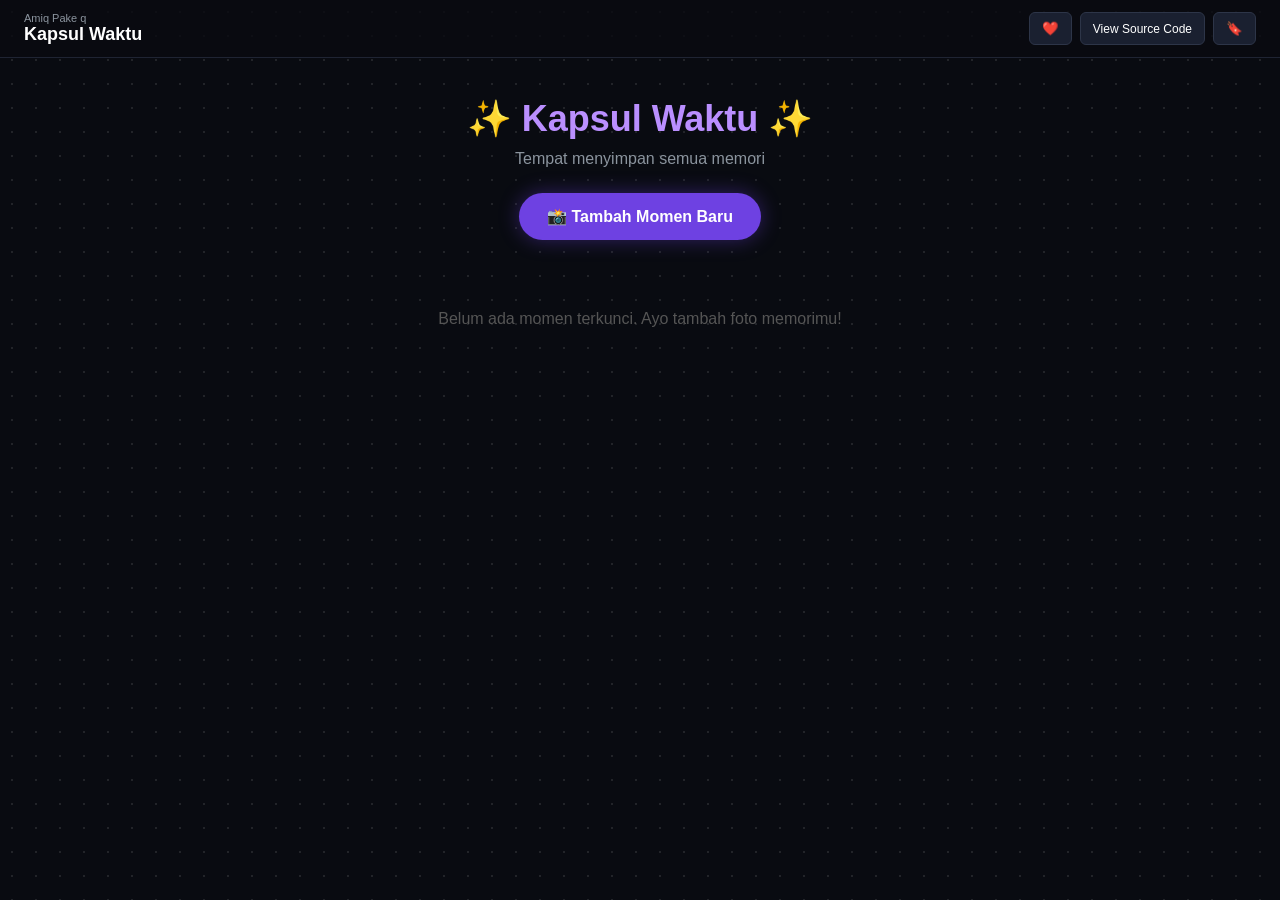
==== index.html @ 26b3db7e "Add files via upload" ====
<!DOCTYPE html>
<html lang="id">
<head>
    <meta charset="UTF-8">
    <meta name="viewport" content="width=device-width, initial-scale=1.0">
    <title>Kapsul Waktu Amiq</title>
    <style>
        :root {
            --bg-dark: #090b11;
            --card-dark: #121622;
            --purple-light: #ba8fff;
            --purple-btn: #6e41e2;
            --text-white: #ffffff;
            --text-gray: #8b949e;
        }

        body {
            font-family: -apple-system, BlinkMacSystemFont, "Segoe UI", Roboto, Helvetica, Arial, sans-serif;
            background-color: var(--bg-dark);
            background-image: radial-gradient(rgba(255, 255, 255, 0.1) 1px, transparent 0);
            background-size: 24px 24px;
            color: var(--text-white);
            margin: 0;
            padding: 0;
            padding-bottom: 50px;
        }

        .navbar {
            display: flex;
            justify-content: space-between;
            align-items: center;
            padding: 12px 24px;
            background-color: rgba(9, 11, 17, 0.8);
            border-bottom: 1px solid #1f2433;
            position: sticky;
            top: 0;
            z-index: 10;
        }

        .nav-left { display: flex; flex-direction: column; }
        .user-tag { font-size: 11px; color: var(--text-gray); }
        .brand-title { font-weight: bold; font-size: 18px; }
        .nav-right { display: flex; gap: 8px; }
        .btn-nav { background-color: #1a2030; border: 1px solid #2d3548; color: white; padding: 8px 12px; border-radius: 6px; cursor: pointer; }
        .btn-nav.docs { font-size: 12px; }

        .container { max-width: 1100px; margin: 0 auto; padding: 0 20px; }
        .hero-section { text-align: center; margin: 40px 0; }
        .main-title { font-size: 36px; font-weight: 800; color: var(--purple-light); margin: 0 0 10px 0; }
        .subtitle { font-size: 16px; color: var(--text-gray); margin: 0 0 25px 0; }

        .btn-tambah-momen {
            background-color: var(--purple-btn);
            color: white;
            border: none;
            padding: 14px 28px;
            font-size: 16px;
            font-weight: 600;
            border-radius: 50px;
            cursor: pointer;
            box-shadow: 0 0 20px rgba(110, 65, 226, 0.4);
        }

        .grid-memori { display: grid; grid-template-columns: repeat(auto-fill, minmax(280px, 1fr)); gap: 20px; }
        .card-memori { background-color: var(--card-dark); border-radius: 20px; overflow: hidden; border: 1px solid #1f2538; display: flex; flex-direction: column; }
        .card-memori img { width: 100%; height: 220px; object-fit: cover; }
        .card-content { padding: 20px; display: flex; flex-direction: column; flex-grow: 1; }
        .card-date { font-size: 13px; color: var(--purple-light); margin-bottom: 8px; }
        .card-content h3 { margin: 0 0 8px 0; font-size: 20px; }
        .card-content p { margin: 0 0 20px 0; color: var(--text-gray); font-size: 14px; line-height: 1.6; flex-grow: 1; }
        
        .btn-hapus { background-color: #e03e3e; color: white; border: none; padding: 10px; border-radius: 10px; cursor: pointer; font-weight: 600; width: 100%; }

        .modal { position: fixed; top: 0; left: 0; width: 100%; height: 100%; background-color: rgba(0, 0, 0, 0.8); display: flex; justify-content: center; align-items: center; z-index: 100; }
        .modal-content { background-color: var(--card-dark); padding: 25px; border-radius: 20px; width: 85%; max-width: 400px; border: 1px solid #2d3548; }
        .modal-content input, .modal-content textarea { width: 100%; background-color: #181d2c; border: 1px solid #2d3548; color: white; padding: 12px; border-radius: 10px; margin-bottom: 15px; box-sizing: border-box; }
        .file-label { display: block; background-color: #1d2436; border: 1px dashed var(--purple-light); padding: 12px; text-align: center; border-radius: 10px; cursor: pointer; margin-bottom: 15px; }
        input[type="file"] { display: none; }
        #preview-container img { width: 100%; max-height: 150px; object-fit: cover; border-radius: 10px; margin-bottom: 15px; }
        .modal-buttons { display: flex; gap: 10px; }
        .btn-save { background-color: var(--purple-btn); color: white; border: none; padding: 12px; border-radius: 10px; flex: 2; font-weight: bold; cursor: pointer; }
        .btn-cancel { background-color: #2a3142; color: white; border: none; padding: 12px; border-radius: 10px; flex: 1; cursor: pointer; }
        .hidden { display: none !important; }
    </style>
</head>
<body>

    <header class="navbar">
        <div class="nav-left">
            <span class="user-tag">Amiq Pake q</span>
            <span class="brand-title">Kapsul Waktu</span>
        </div>
        <div class="nav-right">
            <button class="btn-nav">❤️</button>
            <button class="btn-nav docs">View Source Code</button>
            <button class="btn-nav">🔖</button>
        </div>
    </header>

    <div class="container">
        <div class="hero-section">
            <h1 class="main-title">✨ Kapsul Waktu ✨</h1>
            <p class="subtitle">Tempat menyimpan semua memori</p>
            <button id="btn-buka-modal" class="btn-tambah-momen">📸 Tambah Momen Baru</button>
        </div>
        <div id="daftar-memori" class="grid-memori"></div>
    </div>

    <div id="modal-input" class="modal hidden">
        <div class="modal-content">
            <h3>🔒 Kunci Momen Baru</h3>
            <input type="text" id="judul" placeholder="Momen Spesial...">
            <textarea id="cerita" rows="3" placeholder="Tidak ada catatan."></textarea>
            
            <label class="file-label">
                📂 Pilih File Foto
                <input type="file" id="foto" accept="image/*">
            </label>
            
            <div id="preview-container" class="hidden">
                <img id="preview-foto" src="" alt="Pratinjau">
            </div>

            <div class="modal-buttons">
                <button id="btn-simpan" class="btn-save">Simpan Kenangan</button>
                <button id="btn-batal" class="btn-cancel">Batal</button>
            </div>
        </div>
    </div>

    <script>
        const modalInput = document.getElementById('modal-input');
        const btnBukaModal = document.getElementById('btn-buka-modal');
        const btnBatal = document.getElementById('btn-batal');
        const btnSimpan = document.getElementById('btn-simpan');

        const inputJudul = document.getElementById('judul');
        const inputCerita = document.getElementById('cerita');
        const inputFoto = document.getElementById('foto');
        const previewContainer = document.getElementById('preview-container');
        const previewFoto = document.getElementById('preview-foto');
        const daftarMemoriDiv = document.getElementById('daftar-memori');

        let fotoBase64 = "";

        btnBukaModal.addEventListener('click', () => modalInput.classList.remove('hidden'));
        btnBatal.addEventListener('click', tutupModal);

        function tutupModal() {
            modalInput.classList.add('hidden');
            inputJudul.value = "";
            inputCerita.value = "";
            inputFoto.value = "";
            fotoBase64 = "";
            previewContainer.classList.add('hidden');
        }

        inputFoto.addEventListener('change', function() {
            const file = this.files[0];
            if (file) {
                const reader = new FileReader();
                reader.onload = function(e) {
                    previewFoto.src = e.target.result;
                    fotoBase64 = e.target.result;
                    previewContainer.classList.remove('hidden');
                }
                reader.readAsDataURL(file);
            }
        });

        btnSimpan.addEventListener('click', function() {
            const judul = inputJudul.value.trim() || "Momen Spesial";
            const cerita = inputCerita.value.trim() || "Tidak ada catatan.";

            if (!fotoBase64) {
                alert("Silakan pilih foto terlebih dahulu!");
                return;
            }

            const opsiTanggal = { day: 'numeric', month: 'long', year: 'numeric' };
            const tanggalHariIni = new Date().toLocaleDateString('id-ID', opsiTanggal);

            let kumpulanMemori = JSON.parse(localStorage.getItem('kapsulWaktuGitHub')) || [];

            const memoriBaru = {
                id: +new Date(),
                judul: judul,
                cerita: cerita,
                tanggal: tanggalHariIni,
                foto: fotoBase64
            };

            kumpulanMemori.push(memoriBaru);
            localStorage.setItem('kapsulWaktuGitHub', JSON.stringify(kumpulanMemori));

            tutupModal();
            tampilkanMemori();
        });

        function tampilkanMemori() {
            daftarMemoriDiv.innerHTML = "";
            const kumpulanMemori = JSON.parse(localStorage.getItem('kapsulWaktuGitHub')) || [];

            if (kumpulanMemori.length === 0) {
                daftarMemoriDiv.innerHTML = `<p style="color:#555; grid-column: 1/-1; text-align:center; margin-top:30px;">Belum ada momen terkunci. Ayo tambah foto memorimu!</p>`;
                return;
            }

            kumpulanMemori.reverse().forEach(memori => {
                const card = document.createElement('div');
                card.classList.add('card-memori');
                card.innerHTML = `
                    <img src="${memori.foto}">
                    <div class="card-content">
                        <div class="card-date">📅 ${memori.tanggal}</div>
                        <h3>${memori.judul}</h3>
                        <p>${memori.cerita}</p>
                        <button class="btn-hapus" onclick="hapusMemori(${memori.id})">🗑️ Hapus Momen</button>
                    </div>
                `;
                daftarMemoriDiv.appendChild(card);
            });
        }

        window.hapusMemori = function(id) {
            if(confirm("Hapus kenangan ini?")) {
                let kumpulanMemori = JSON.parse(localStorage.getItem('kapsulWaktuGitHub')) || [];
                kumpulanMemori = kumpulanMemori.filter(m => m.id !== id);
                localStorage.setItem('kapsulWaktuGitHub', JSON.stringify(kumpulanMemori));
                tampilkanMemori();
            }
        }

        tampilkanMemori();
    </script>
</body>
</html>
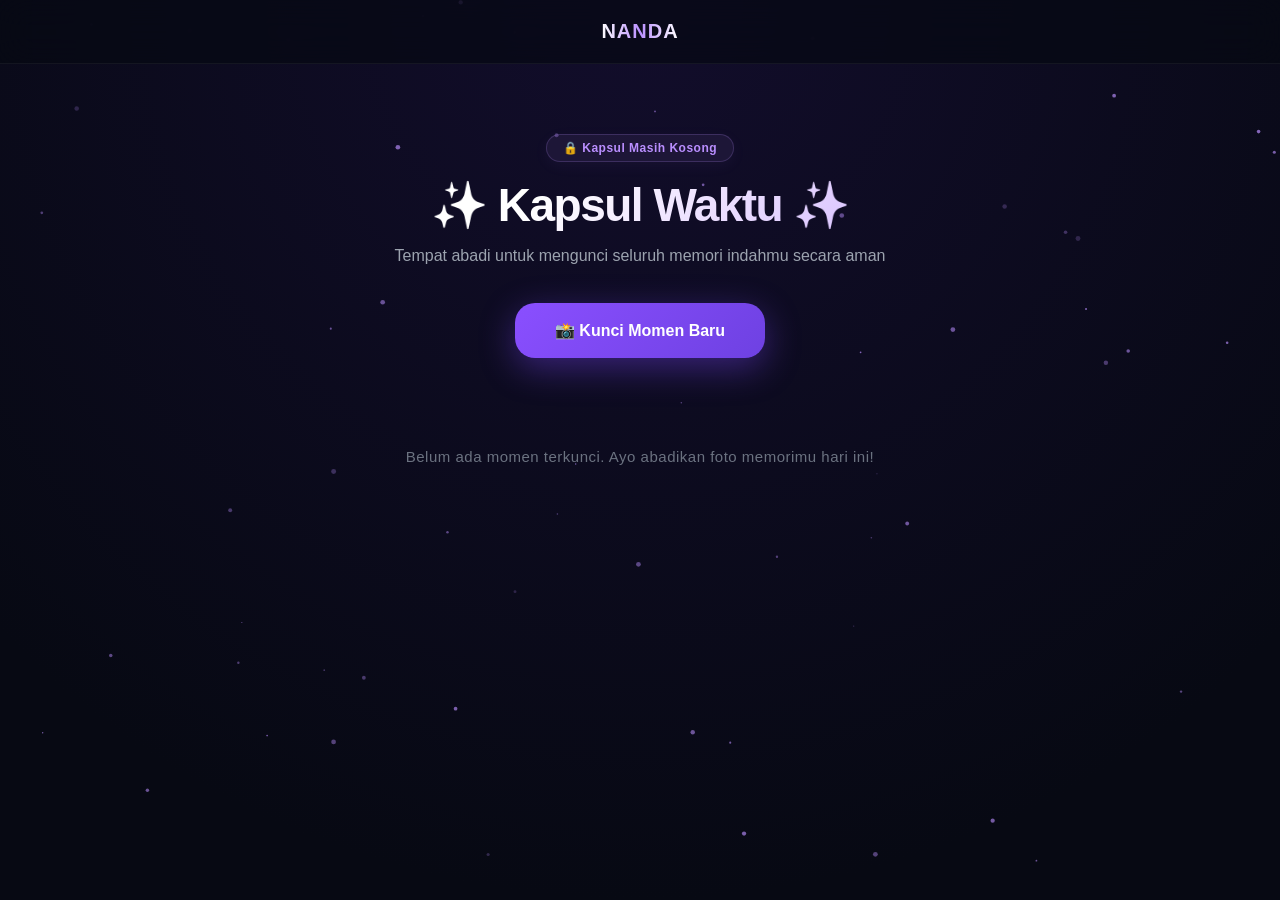
==== commit ada0c5bd: "Add files via upload" ====
--- a/index.html
+++ b/index.html
@@ -3,105 +3,170 @@
 <head>
     <meta charset="UTF-8">
     <meta name="viewport" content="width=device-width, initial-scale=1.0">
-    <title>Kapsul Waktu Amiq</title>
+    <title>✨ Kapsul Waktu ✨</title>
     <style>
         :root {
-            --bg-dark: #090b11;
-            --card-dark: #121622;
-            --purple-light: #ba8fff;
-            --purple-btn: #6e41e2;
-            --text-white: #ffffff;
-            --text-gray: #8b949e;
+            --bg-dark: #070913;
+            --card-glass: rgba(20, 26, 44, 0.65);
+            --border-neon: rgba(186, 143, 255, 0.12);
+            --purple-glow: #ba8fff;
+            --purple-gradient: linear-gradient(135deg, #8a4fff 0%, #6e41e2 100%);
+            --text-main: #f3f4f6;
+            --text-muted: #9ca3af;
         }
 
         body {
-            font-family: -apple-system, BlinkMacSystemFont, "Segoe UI", Roboto, Helvetica, Arial, sans-serif;
+            font-family: 'Plus Jakarta Sans', -apple-system, BlinkMacSystemFont, "Segoe UI", Roboto, sans-serif;
             background-color: var(--bg-dark);
-            background-image: radial-gradient(rgba(255, 255, 255, 0.1) 1px, transparent 0);
-            background-size: 24px 24px;
-            color: var(--text-white);
+            color: var(--text-main);
             margin: 0;
-            padding: 0;
-            padding-bottom: 50px;
-        }
-
+            padding-bottom: 80px;
+            -webkit-tap-highlight-color: transparent;
+            overflow-x: hidden;
+        }
+
+        /* EFEK BACKGROUND ANIMASI */
+        #bg-canvas {
+            position: fixed;
+            top: 0;
+            left: 0;
+            width: 100%;
+            height: 100%;
+            z-index: -1;
+            pointer-events: none;
+        }
+
+        /* NAVBAR SAKRAL */
         .navbar {
             display: flex;
-            justify-content: space-between;
+            justify-content: center;
             align-items: center;
-            padding: 12px 24px;
-            background-color: rgba(9, 11, 17, 0.8);
-            border-bottom: 1px solid #1f2433;
+            padding: 20px 24px;
+            background-color: rgba(7, 9, 19, 0.7);
+            backdrop-filter: blur(16px);
+            -webkit-backdrop-filter: blur(16px);
+            border-bottom: 1px solid rgba(255, 255, 255, 0.05);
             position: sticky;
             top: 0;
             z-index: 10;
         }
 
-        .nav-left { display: flex; flex-direction: column; }
-        .user-tag { font-size: 11px; color: var(--text-gray); }
-        .brand-title { font-weight: bold; font-size: 18px; }
-        .nav-right { display: flex; gap: 8px; }
-        .btn-nav { background-color: #1a2030; border: 1px solid #2d3548; color: white; padding: 8px 12px; border-radius: 6px; cursor: pointer; }
-        .btn-nav.docs { font-size: 12px; }
-
-        .container { max-width: 1100px; margin: 0 auto; padding: 0 20px; }
-        .hero-section { text-align: center; margin: 40px 0; }
-        .main-title { font-size: 36px; font-weight: 800; color: var(--purple-light); margin: 0 0 10px 0; }
-        .subtitle { font-size: 16px; color: var(--text-gray); margin: 0 0 25px 0; }
+        .brand-title { 
+            font-weight: 800; 
+            font-size: 20px; 
+            letter-spacing: 1px;
+            text-transform: uppercase;
+            background: linear-gradient(to right, #fff, #ba8fff, #fff); 
+            -webkit-background-clip: text; 
+            -webkit-text-fill-color: transparent; 
+        }
+
+        /* HERO UTAMA DENGAN ORNAMEN */
+        .container { max-width: 1050px; margin: 0 auto; padding: 0 24px; position: relative; z-index: 2; }
+        .hero-section { text-align: center; margin: 70px 0 50px 0; }
+        
+        .badge-info {
+            display: inline-block;
+            background: rgba(186, 143, 255, 0.08);
+            border: 1px solid rgba(186, 143, 255, 0.2);
+            color: var(--purple-glow);
+            padding: 6px 16px;
+            font-size: 12px;
+            font-weight: 700;
+            border-radius: 50px;
+            margin-bottom: 16px;
+            letter-spacing: 0.5px;
+            box-shadow: 0 4px 15px rgba(186, 143, 255, 0.05);
+        }
+
+        .main-title { font-size: 46px; font-weight: 900; letter-spacing: -1.5px; margin: 0 0 12px 0; background: linear-gradient(135deg, #ffffff 40%, #ba8fff 100%); -webkit-background-clip: text; -webkit-text-fill-color: transparent; }
+        .subtitle { font-size: 16px; color: var(--text-muted); margin: 0 0 35px 0; font-weight: 400; line-height: 1.5; }
 
         .btn-tambah-momen {
-            background-color: var(--purple-btn);
+            background: var(--purple-gradient);
             color: white;
             border: none;
-            padding: 14px 28px;
+            padding: 18px 40px;
             font-size: 16px;
-            font-weight: 600;
-            border-radius: 50px;
+            font-weight: 700;
+            border-radius: 20px;
             cursor: pointer;
-            box-shadow: 0 0 20px rgba(110, 65, 226, 0.4);
-        }
-
-        .grid-memori { display: grid; grid-template-columns: repeat(auto-fill, minmax(280px, 1fr)); gap: 20px; }
-        .card-memori { background-color: var(--card-dark); border-radius: 20px; overflow: hidden; border: 1px solid #1f2538; display: flex; flex-direction: column; }
-        .card-memori img { width: 100%; height: 220px; object-fit: cover; }
-        .card-content { padding: 20px; display: flex; flex-direction: column; flex-grow: 1; }
-        .card-date { font-size: 13px; color: var(--purple-light); margin-bottom: 8px; }
-        .card-content h3 { margin: 0 0 8px 0; font-size: 20px; }
-        .card-content p { margin: 0 0 20px 0; color: var(--text-gray); font-size: 14px; line-height: 1.6; flex-grow: 1; }
-        
-        .btn-hapus { background-color: #e03e3e; color: white; border: none; padding: 10px; border-radius: 10px; cursor: pointer; font-weight: 600; width: 100%; }
-
-        .modal { position: fixed; top: 0; left: 0; width: 100%; height: 100%; background-color: rgba(0, 0, 0, 0.8); display: flex; justify-content: center; align-items: center; z-index: 100; }
-        .modal-content { background-color: var(--card-dark); padding: 25px; border-radius: 20px; width: 85%; max-width: 400px; border: 1px solid #2d3548; }
-        .modal-content input, .modal-content textarea { width: 100%; background-color: #181d2c; border: 1px solid #2d3548; color: white; padding: 12px; border-radius: 10px; margin-bottom: 15px; box-sizing: border-box; }
-        .file-label { display: block; background-color: #1d2436; border: 1px dashed var(--purple-light); padding: 12px; text-align: center; border-radius: 10px; cursor: pointer; margin-bottom: 15px; }
+            box-shadow: 0 10px 35px rgba(110, 65, 226, 0.45);
+            transition: all 0.3s cubic-bezier(0.175, 0.885, 0.32, 1.1);
+        }
+        .btn-tambah-momen:hover {
+            transform: translateY(-4px);
+            box-shadow: 0 15px 45px rgba(110, 65, 226, 0.6);
+        }
+
+        /* GRID DENGAN EFEK ELEGAN */
+        .grid-memori { display: grid; grid-template-columns: repeat(auto-fill, minmax(310px, 1fr)); gap: 32px; }
+        
+        .card-memori { 
+            background: var(--card-glass); 
+            backdrop-filter: blur(12px);
+            -webkit-backdrop-filter: blur(12px);
+            border-radius: 28px; 
+            overflow: hidden; 
+            border: 1px solid var(--border-neon); 
+            display: flex; 
+            flex-direction: column; 
+            box-shadow: 0 10px 30px rgba(0, 0, 0, 0.2);
+            transition: all 0.4s cubic-bezier(0.165, 0.84, 0.44, 1);
+        }
+        .card-memori:hover {
+            transform: translateY(-8px);
+            border-color: rgba(186, 143, 255, 0.4);
+            box-shadow: 0 20px 40px rgba(110, 65, 226, 0.15), 0 15px 30px rgba(0, 0, 0, 0.4);
+        }
+        
+        .image-wrapper { width: 100%; height: 250px; overflow: hidden; position: relative; }
+        .card-memori img { width: 100%; height: 100%; object-fit: cover; transition: transform 0.5s ease; }
+        .card-memori:hover img { transform: scale(1.05); }
+
+        .card-content { padding: 26px; display: flex; flex-direction: column; flex-grow: 1; }
+        .card-date { font-size: 12px; font-weight: 700; color: var(--purple-glow); letter-spacing: 0.8px; margin-bottom: 12px; text-transform: uppercase; display: flex; align-items: center; gap: 6px; }
+        .card-content h3 { margin: 0 0 10px 0; font-size: 22px; font-weight: 800; line-height: 1.3; color: #ffffff; }
+        .card-content p { margin: 0 0 26px 0; color: var(--text-muted); font-size: 14px; line-height: 1.6; flex-grow: 1; }
+        
+        .btn-hapus { background: rgba(224, 62, 62, 0.08); color: #ff6b6b; border: 1px solid rgba(224, 62, 62, 0.15); padding: 13px; border-radius: 16px; cursor: pointer; font-weight: 700; font-size: 14px; width: 100%; transition: 0.2s; }
+        .btn-hapus:hover { background: #e03e3e; color: white; border-color: #e03e3e; box-shadow: 0 6px 20px rgba(224, 62, 62, 0.25); }
+
+        /* FORM POPUP MODAL */
+        .modal { position: fixed; top: 0; left: 0; width: 100%; height: 100%; background-color: rgba(5, 7, 13, 0.88); backdrop-filter: blur(12px); -webkit-backdrop-filter: blur(12px); display: flex; justify-content: center; align-items: center; z-index: 100; }
+        .modal-content { background: rgba(16, 21, 37, 0.98); border: 1px solid rgba(186, 143, 255, 0.25); padding: 36px; border-radius: 32px; width: 88%; max-width: 420px; box-shadow: 0 30px 60px rgba(0,0,0,0.6); }
+        .modal-content h3 { margin-top: 0; margin-bottom: 26px; font-size: 24px; font-weight: 800; text-align: center; background: linear-gradient(to right, #fff, #ba8fff); -webkit-background-clip: text; -webkit-text-fill-color: transparent; }
+        
+        .modal-content input, .modal-content textarea { width: 100%; background: rgba(255, 255, 255, 0.04); border: 1px solid rgba(255, 255, 255, 0.08); color: white; padding: 16px; border-radius: 16px; margin-bottom: 20px; font-size: 15px; box-sizing: border-box; transition: 0.2s; }
+        .modal-content input:focus, .modal-content textarea:focus { outline: none; border-color: var(--purple-glow); background: rgba(255, 255, 255, 0.06); box-shadow: 0 0 15px rgba(186, 143, 255, 0.1); }
+        
+        .file-label { display: block; background: rgba(186, 143, 255, 0.04); border: 2px dashed rgba(186, 143, 255, 0.25); padding: 18px; text-align: center; border-radius: 16px; cursor: pointer; font-weight: 700; color: var(--purple-glow); margin-bottom: 20px; transition: 0.2s; }
+        .file-label:hover { background: rgba(186, 143, 255, 0.08); border-color: var(--purple-glow); }
         input[type="file"] { display: none; }
-        #preview-container img { width: 100%; max-height: 150px; object-fit: cover; border-radius: 10px; margin-bottom: 15px; }
-        .modal-buttons { display: flex; gap: 10px; }
-        .btn-save { background-color: var(--purple-btn); color: white; border: none; padding: 12px; border-radius: 10px; flex: 2; font-weight: bold; cursor: pointer; }
-        .btn-cancel { background-color: #2a3142; color: white; border: none; padding: 12px; border-radius: 10px; flex: 1; cursor: pointer; }
+        
+        #preview-container img { width: 100%; max-height: 190px; object-fit: cover; border-radius: 16px; margin-bottom: 20px; border: 1px solid rgba(255, 255, 255, 0.08); }
+        .modal-buttons { display: flex; gap: 14px; }
+        .btn-save { background: var(--purple-gradient); color: white; border: none; padding: 15px; border-radius: 16px; flex: 2; font-weight: 700; font-size: 15px; cursor: pointer; box-shadow: 0 5px 20px rgba(110, 65, 226, 0.3); }
+        .btn-cancel { background: rgba(255, 255, 255, 0.05); color: #fff; border: 1px solid rgba(255, 255, 255, 0.08); padding: 15px; border-radius: 16px; flex: 1; font-weight: 600; font-size: 15px; cursor: pointer; transition: 0.2s; }
+        .btn-cancel:hover { background: rgba(255, 255, 255, 0.1); }
+        
         .hidden { display: none !important; }
     </style>
 </head>
 <body>
 
+    <canvas id="bg-canvas"></canvas>
+
     <header class="navbar">
-        <div class="nav-left">
-            <span class="user-tag">Amiq Pake q</span>
-            <span class="brand-title">Kapsul Waktu</span>
-        </div>
-        <div class="nav-right">
-            <button class="btn-nav">❤️</button>
-            <button class="btn-nav docs">View Source Code</button>
-            <button class="btn-nav">🔖</button>
-        </div>
+        <div class="brand-title"> Nanda</div>
     </header>
 
     <div class="container">
         <div class="hero-section">
+            <div id="counter-momen" class="badge-info">✨ Memuat Kapsul...</div>
             <h1 class="main-title">✨ Kapsul Waktu ✨</h1>
-            <p class="subtitle">Tempat menyimpan semua memori</p>
-            <button id="btn-buka-modal" class="btn-tambah-momen">📸 Tambah Momen Baru</button>
+            <p class="subtitle">Tempat abadi untuk mengunci seluruh memori indahmu secara aman</p>
+            <button id="btn-buka-modal" class="btn-tambah-momen">📸 Kunci Momen Baru</button>
         </div>
         <div id="daftar-memori" class="grid-memori"></div>
     </div>
@@ -109,11 +174,11 @@
     <div id="modal-input" class="modal hidden">
         <div class="modal-content">
             <h3>🔒 Kunci Momen Baru</h3>
-            <input type="text" id="judul" placeholder="Momen Spesial...">
-            <textarea id="cerita" rows="3" placeholder="Tidak ada catatan."></textarea>
+            <input type="text" id="judul" placeholder="Judul Momen Spesial...">
+            <textarea id="cerita" rows="3" placeholder="Tulis cerita atau deskripsi kenangan ini..."></textarea>
             
             <label class="file-label">
-                📂 Pilih File Foto
+                📂 Ambil Gambar / Foto
                 <input type="file" id="foto" accept="image/*">
             </label>
             
@@ -129,6 +194,72 @@
     </div>
 
     <script>
+        // KODE LOGIKA ANIMASI BACKGROUND PARTIKEL
+        const canvas = document.getElementById('bg-canvas');
+        const ctx = canvas.getContext('2d');
+        let partikelArray = [];
+
+        function aturUkuranCanvas() {
+            canvas.width = window.innerWidth;
+            canvas.height = window.innerHeight;
+        }
+        aturUkuranCanvas();
+        window.addEventListener('resize', aturUkuranCanvas);
+
+        class Partikel {
+            constructor() {
+                this.x = Math.random() * canvas.width;
+                this.y = Math.random() * canvas.height;
+                this.ukuran = Math.random() * 2 + 0.5;
+                this.kecepatanY = Math.random() * 0.4 + 0.1; // Bergerak pelan ke bawah
+                this.kecepatanX = Math.random() * 0.1 - 0.05;
+                this.alpha = Math.random() * 0.5 + 0.2;
+            }
+            update() {
+                this.y += this.kecepatanY;
+                this.x += this.kecepatanX;
+                if (this.y > canvas.height) {
+                    this.y = 0;
+                    this.x = Math.random() * canvas.width;
+                }
+            }
+            draw() {
+                ctx.fillStyle = `rgba(186, 143, 255, ${this.alpha})`;
+                ctx.beginPath();
+                ctx.arc(this.x, this.y, this.ukuran, 0, Math.PI * 2);
+                ctx.fill();
+            }
+        }
+
+        function inisialisasiPartikel() {
+            partikelArray = [];
+            const jumlahPartikel = Math.min(60, window.innerWidth / 10); // Menyesuaikan layar HP/Laptop
+            for (let i = 0; i < jumlahPartikel; i++) {
+                partikelArray.push(new Partikel());
+            }
+        }
+        inisialisasiPartikel();
+
+        function animasiBackground() {
+            ctx.clearRect(0, 0, canvas.width, canvas.height);
+            
+            // Tambahkan gradasi latar belakang dasar lewat canvas agar lebih halus
+            let gradasi = ctx.createRadialGradient(canvas.width/2, 0, 10, canvas.width/2, 0, canvas.height);
+            gradasi.addColorStop(0, '#120d2b');
+            gradasi.addColorStop(1, '#070913');
+            ctx.fillStyle = gradasi;
+            ctx.fillRect(0, 0, canvas.width, canvas.height);
+
+            for (let i = 0; i < partikelArray.length; i++) {
+                partikelArray[i].update();
+                partikelArray[i].draw();
+            }
+            requestAnimationFrame(animasiBackground);
+        }
+        animasiBackground();
+
+
+        // LOGIKA CORE KAPSUL WAKTU
         const modalInput = document.getElementById('modal-input');
         const btnBukaModal = document.getElementById('btn-buka-modal');
         const btnBatal = document.getElementById('btn-batal');
@@ -140,6 +271,7 @@
         const previewContainer = document.getElementById('preview-container');
         const previewFoto = document.getElementById('preview-foto');
         const daftarMemoriDiv = document.getElementById('daftar-memori');
+        const counterMomen = document.getElementById('counter-momen');
 
         let fotoBase64 = "";
 
@@ -202,17 +334,22 @@
             const kumpulanMemori = JSON.parse(localStorage.getItem('kapsulWaktuGitHub')) || [];
 
             if (kumpulanMemori.length === 0) {
-                daftarMemoriDiv.innerHTML = `<p style="color:#555; grid-column: 1/-1; text-align:center; margin-top:30px;">Belum ada momen terkunci. Ayo tambah foto memorimu!</p>`;
+                counterMomen.innerText = "🔒 Kapsul Masih Kosong";
+                daftarMemoriDiv.innerHTML = `<p style="color:#6b7280; grid-column: 1/-1; text-align:center; margin-top:40px; font-size:15px; letter-spacing: 0.5px;">Belum ada momen terkunci. Ayo abadikan foto memorimu hari ini!</p>`;
                 return;
-            }
-
-            kumpulanMemori.reverse().forEach(memori => {
+            } else {
+                counterMomen.innerText = `🔒 ${kumpulanMemori.length} Momen Terkunci Abadi`;
+            }
+
+            [...kumpulanMemori].reverse().forEach(memori => {
                 const card = document.createElement('div');
                 card.classList.add('card-memori');
                 card.innerHTML = `
-                    <img src="${memori.foto}">
+                    <div class="image-wrapper">
+                        <img src="${memori.foto}">
+                    </div>
                     <div class="card-content">
-                        <div class="card-date">📅 ${memori.tanggal}</div>
+                        <div class="card-date">🗓️ ${memori.tanggal}</div>
                         <h3>${memori.judul}</h3>
                         <p>${memori.cerita}</p>
                         <button class="btn-hapus" onclick="hapusMemori(${memori.id})">🗑️ Hapus Momen</button>
@@ -223,7 +360,7 @@
         }
 
         window.hapusMemori = function(id) {
-            if(confirm("Hapus kenangan ini?")) {
+            if(confirm("Apakah kamu yakin ingin menghapus kenangan indah ini?")) {
                 let kumpulanMemori = JSON.parse(localStorage.getItem('kapsulWaktuGitHub')) || [];
                 kumpulanMemori = kumpulanMemori.filter(m => m.id !== id);
                 localStorage.setItem('kapsulWaktuGitHub', JSON.stringify(kumpulanMemori));
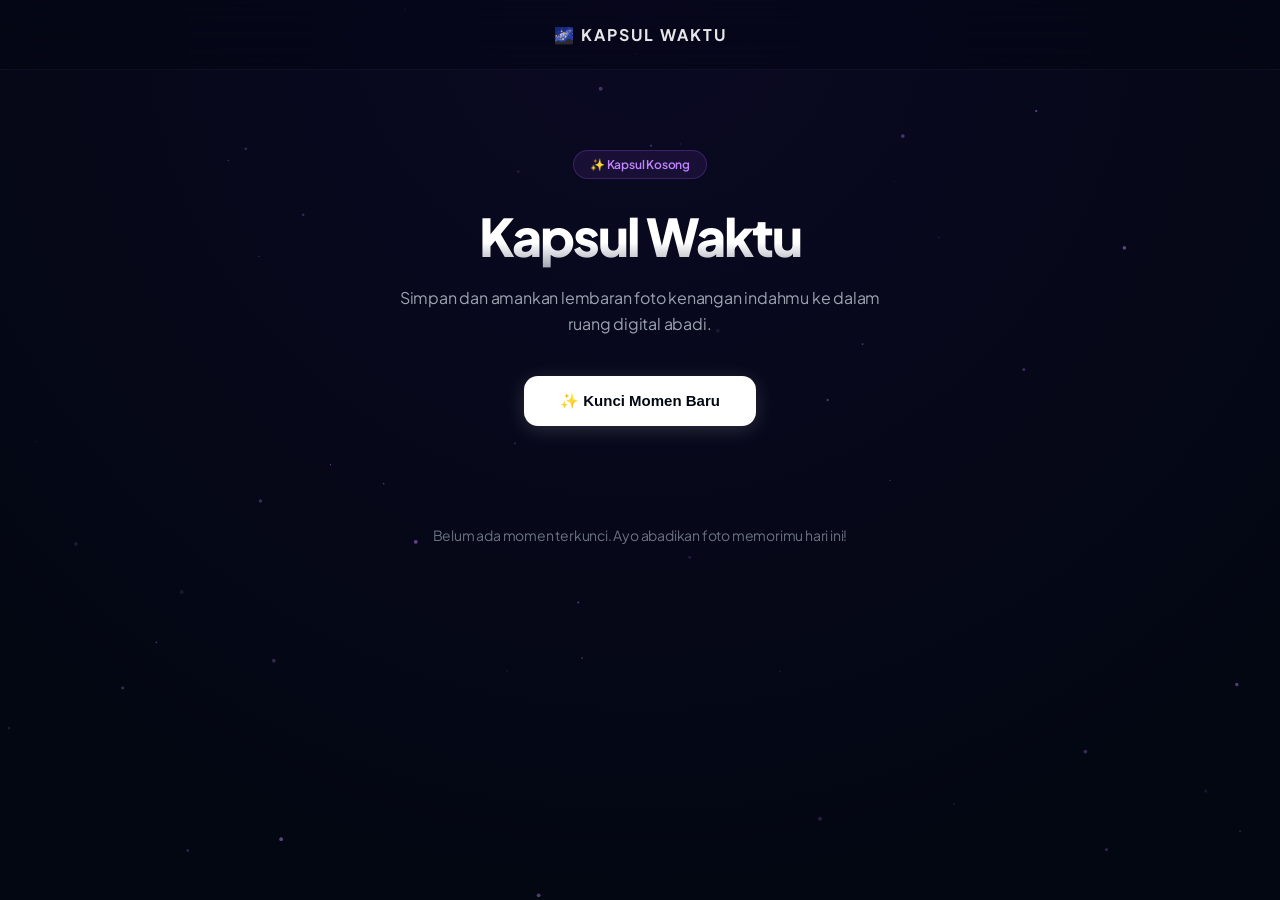
==== commit 0bc6f75e: "Add files via upload" ====
--- a/index.html
+++ b/index.html
@@ -3,29 +3,39 @@
 <head>
     <meta charset="UTF-8">
     <meta name="viewport" content="width=device-width, initial-scale=1.0">
-    <title>✨ Kapsul Waktu ✨</title>
+    <title>Kapsul Waktu</title>
+    <link rel="preconnect" href="https://fonts.googleapis.com">
+    <link rel="preconnect" href="https://fonts.gstatic.com" crossorigin>
+    <link href="https://fonts.googleapis.com/css2?family=Plus+Jakarta+Sans:wght@400;500;600;700;800&display=swap" rel="stylesheet">
+    
     <style>
         :root {
-            --bg-dark: #070913;
-            --card-glass: rgba(20, 26, 44, 0.65);
-            --border-neon: rgba(186, 143, 255, 0.12);
-            --purple-glow: #ba8fff;
-            --purple-gradient: linear-gradient(135deg, #8a4fff 0%, #6e41e2 100%);
-            --text-main: #f3f4f6;
+            --bg-dark: #030712;
+            --card-glass: rgba(15, 23, 42, 0.45);
+            --card-border: rgba(255, 255, 255, 0.06);
+            --purple-glow: #c084fc;
+            --purple-gradient: linear-gradient(135deg, #a855f7 0%, #7e22ce 100%);
+            --text-main: #f9fafb;
             --text-muted: #9ca3af;
         }
 
+        * {
+            box-sizing: border-box;
+            margin: 0;
+            padding: 0;
+        }
+
         body {
-            font-family: 'Plus Jakarta Sans', -apple-system, BlinkMacSystemFont, "Segoe UI", Roboto, sans-serif;
+            font-family: 'Plus Jakarta Sans', sans-serif;
             background-color: var(--bg-dark);
             color: var(--text-main);
-            margin: 0;
-            padding-bottom: 80px;
+            padding-bottom: 100px;
             -webkit-tap-highlight-color: transparent;
             overflow-x: hidden;
-        }
-
-        /* EFEK BACKGROUND ANIMASI */
+            letter-spacing: -0.2px;
+        }
+
+        /* CANVAS BACKGROUND */
         #bg-canvas {
             position: fixed;
             top: 0;
@@ -36,119 +46,145 @@
             pointer-events: none;
         }
 
-        /* NAVBAR SAKRAL */
+        /* NAVBAR ELEGAN */
         .navbar {
             display: flex;
             justify-content: center;
             align-items: center;
-            padding: 20px 24px;
-            background-color: rgba(7, 9, 19, 0.7);
-            backdrop-filter: blur(16px);
-            -webkit-backdrop-filter: blur(16px);
-            border-bottom: 1px solid rgba(255, 255, 255, 0.05);
+            padding: 24px;
+            background-color: rgba(3, 7, 18, 0.4);
+            backdrop-filter: blur(20px);
+            -webkit-backdrop-filter: blur(20px);
+            border-bottom: 1px solid rgba(255, 255, 255, 0.04);
             position: sticky;
             top: 0;
             z-index: 10;
         }
 
         .brand-title { 
-            font-weight: 800; 
-            font-size: 20px; 
-            letter-spacing: 1px;
+            font-weight: 700; 
+            font-size: 16px; 
+            letter-spacing: 2px;
             text-transform: uppercase;
-            background: linear-gradient(to right, #fff, #ba8fff, #fff); 
-            -webkit-background-clip: text; 
-            -webkit-text-fill-color: transparent; 
-        }
-
-        /* HERO UTAMA DENGAN ORNAMEN */
-        .container { max-width: 1050px; margin: 0 auto; padding: 0 24px; position: relative; z-index: 2; }
-        .hero-section { text-align: center; margin: 70px 0 50px 0; }
+            color: #ffffff;
+            opacity: 0.9;
+            display: flex;
+            align-items: center;
+            gap: 8px;
+        }
+
+        /* HERO SECTION */
+        .container { max-width: 1100px; margin: 0 auto; padding: 0 24px; position: relative; z-index: 2; }
+        .hero-section { text-align: center; margin: 80px 0 60px 0; }
         
         .badge-info {
-            display: inline-block;
-            background: rgba(186, 143, 255, 0.08);
-            border: 1px solid rgba(186, 143, 255, 0.2);
+            display: inline-flex;
+            align-items: center;
+            gap: 6px;
+            background: rgba(168, 85, 247, 0.1);
+            border: 1px solid rgba(168, 85, 247, 0.25);
             color: var(--purple-glow);
             padding: 6px 16px;
             font-size: 12px;
+            font-weight: 600;
+            border-radius: 100px;
+            margin-bottom: 24px;
+        }
+
+        .main-title { 
+            font-size: 52px; 
+            font-weight: 800; 
+            letter-spacing: -2px; 
+            margin-bottom: 16px; 
+            background: linear-gradient(to bottom, #ffffff 60%, #9ca3af 100%); 
+            -webkit-background-clip: text; 
+            -webkit-text-fill-color: transparent; 
+        }
+        
+        .subtitle { 
+            font-size: 16px; 
+            color: var(--text-muted); 
+            margin-bottom: 40px; 
+            font-weight: 400; 
+            line-height: 1.6;
+            max-width: 500px;
+            margin-left: auto;
+            margin-right: auto;
+        }
+
+        /* BUTTON PREMIUM */
+        .btn-tambah-momen {
+            background: #ffffff;
+            color: #030712;
+            border: none;
+            padding: 16px 36px;
+            font-size: 15px;
             font-weight: 700;
-            border-radius: 50px;
-            margin-bottom: 16px;
-            letter-spacing: 0.5px;
-            box-shadow: 0 4px 15px rgba(186, 143, 255, 0.05);
-        }
-
-        .main-title { font-size: 46px; font-weight: 900; letter-spacing: -1.5px; margin: 0 0 12px 0; background: linear-gradient(135deg, #ffffff 40%, #ba8fff 100%); -webkit-background-clip: text; -webkit-text-fill-color: transparent; }
-        .subtitle { font-size: 16px; color: var(--text-muted); margin: 0 0 35px 0; font-weight: 400; line-height: 1.5; }
-
-        .btn-tambah-momen {
-            background: var(--purple-gradient);
-            color: white;
-            border: none;
-            padding: 18px 40px;
-            font-size: 16px;
-            font-weight: 700;
-            border-radius: 20px;
+            border-radius: 14px;
             cursor: pointer;
-            box-shadow: 0 10px 35px rgba(110, 65, 226, 0.45);
-            transition: all 0.3s cubic-bezier(0.175, 0.885, 0.32, 1.1);
+            box-shadow: 0 4px 20px rgba(255, 255, 255, 0.15);
+            transition: all 0.25s cubic-bezier(0.4, 0, 0.2, 1);
+            display: inline-flex;
+            align-items: center;
+            gap: 8px;
         }
         .btn-tambah-momen:hover {
-            transform: translateY(-4px);
-            box-shadow: 0 15px 45px rgba(110, 65, 226, 0.6);
-        }
-
-        /* GRID DENGAN EFEK ELEGAN */
-        .grid-memori { display: grid; grid-template-columns: repeat(auto-fill, minmax(310px, 1fr)); gap: 32px; }
+            transform: translateY(-2px);
+            box-shadow: 0 8px 30px rgba(255, 255, 255, 0.3);
+            background: #f3f4f6;
+        }
+
+        /* GRID KARTU KAPSUL WAKTU */
+        .grid-memori { display: grid; grid-template-columns: repeat(auto-fill, minmax(320px, 1fr)); gap: 32px; }
         
         .card-memori { 
             background: var(--card-glass); 
-            backdrop-filter: blur(12px);
-            -webkit-backdrop-filter: blur(12px);
-            border-radius: 28px; 
+            backdrop-filter: blur(16px);
+            -webkit-backdrop-filter: blur(16px);
+            border-radius: 24px; 
             overflow: hidden; 
-            border: 1px solid var(--border-neon); 
+            border: 1px solid var(--card-border); 
             display: flex; 
             flex-direction: column; 
-            box-shadow: 0 10px 30px rgba(0, 0, 0, 0.2);
-            transition: all 0.4s cubic-bezier(0.165, 0.84, 0.44, 1);
+            transition: all 0.3s cubic-bezier(0.4, 0, 0.2, 1);
         }
         .card-memori:hover {
-            transform: translateY(-8px);
-            border-color: rgba(186, 143, 255, 0.4);
-            box-shadow: 0 20px 40px rgba(110, 65, 226, 0.15), 0 15px 30px rgba(0, 0, 0, 0.4);
-        }
-        
-        .image-wrapper { width: 100%; height: 250px; overflow: hidden; position: relative; }
-        .card-memori img { width: 100%; height: 100%; object-fit: cover; transition: transform 0.5s ease; }
-        .card-memori:hover img { transform: scale(1.05); }
-
-        .card-content { padding: 26px; display: flex; flex-direction: column; flex-grow: 1; }
-        .card-date { font-size: 12px; font-weight: 700; color: var(--purple-glow); letter-spacing: 0.8px; margin-bottom: 12px; text-transform: uppercase; display: flex; align-items: center; gap: 6px; }
-        .card-content h3 { margin: 0 0 10px 0; font-size: 22px; font-weight: 800; line-height: 1.3; color: #ffffff; }
-        .card-content p { margin: 0 0 26px 0; color: var(--text-muted); font-size: 14px; line-height: 1.6; flex-grow: 1; }
-        
-        .btn-hapus { background: rgba(224, 62, 62, 0.08); color: #ff6b6b; border: 1px solid rgba(224, 62, 62, 0.15); padding: 13px; border-radius: 16px; cursor: pointer; font-weight: 700; font-size: 14px; width: 100%; transition: 0.2s; }
-        .btn-hapus:hover { background: #e03e3e; color: white; border-color: #e03e3e; box-shadow: 0 6px 20px rgba(224, 62, 62, 0.25); }
-
-        /* FORM POPUP MODAL */
-        .modal { position: fixed; top: 0; left: 0; width: 100%; height: 100%; background-color: rgba(5, 7, 13, 0.88); backdrop-filter: blur(12px); -webkit-backdrop-filter: blur(12px); display: flex; justify-content: center; align-items: center; z-index: 100; }
-        .modal-content { background: rgba(16, 21, 37, 0.98); border: 1px solid rgba(186, 143, 255, 0.25); padding: 36px; border-radius: 32px; width: 88%; max-width: 420px; box-shadow: 0 30px 60px rgba(0,0,0,0.6); }
-        .modal-content h3 { margin-top: 0; margin-bottom: 26px; font-size: 24px; font-weight: 800; text-align: center; background: linear-gradient(to right, #fff, #ba8fff); -webkit-background-clip: text; -webkit-text-fill-color: transparent; }
-        
-        .modal-content input, .modal-content textarea { width: 100%; background: rgba(255, 255, 255, 0.04); border: 1px solid rgba(255, 255, 255, 0.08); color: white; padding: 16px; border-radius: 16px; margin-bottom: 20px; font-size: 15px; box-sizing: border-box; transition: 0.2s; }
-        .modal-content input:focus, .modal-content textarea:focus { outline: none; border-color: var(--purple-glow); background: rgba(255, 255, 255, 0.06); box-shadow: 0 0 15px rgba(186, 143, 255, 0.1); }
-        
-        .file-label { display: block; background: rgba(186, 143, 255, 0.04); border: 2px dashed rgba(186, 143, 255, 0.25); padding: 18px; text-align: center; border-radius: 16px; cursor: pointer; font-weight: 700; color: var(--purple-glow); margin-bottom: 20px; transition: 0.2s; }
-        .file-label:hover { background: rgba(186, 143, 255, 0.08); border-color: var(--purple-glow); }
+            transform: translateY(-6px);
+            border-color: rgba(168, 85, 247, 0.3);
+            background: rgba(20, 30, 55, 0.6);
+            box-shadow: 0 20px 40px rgba(0, 0, 0, 0.4), 0 0 30px rgba(168, 85, 247, 0.05);
+        }
+        
+        .image-wrapper { width: 100%; height: 260px; overflow: hidden; position: relative; background: #0b0f19; }
+        .card-memori img { width: 100%; height: 100%; object-fit: cover; transition: transform 0.6s cubic-bezier(0.4, 0, 0.2, 1); }
+        .card-memori:hover img { transform: scale(1.04); }
+
+        .card-content { padding: 28px; display: flex; flex-direction: column; flex-grow: 1; }
+        .card-date { font-size: 11px; font-weight: 700; color: var(--purple-glow); letter-spacing: 1px; margin-bottom: 14px; text-transform: uppercase; }
+        .card-content h3 { margin: 0 0 12px 0; font-size: 22px; font-weight: 700; letter-spacing: -0.5px; line-height: 1.3; color: #ffffff; }
+        .card-content p { margin: 0 0 28px 0; color: var(--text-muted); font-size: 14px; line-height: 1.6; flex-grow: 1; font-weight: 400; }
+        
+        .btn-hapus { background: transparent; color: #f87171; border: 1px solid rgba(248, 113, 113, 0.2); padding: 12px; border-radius: 12px; cursor: pointer; font-weight: 600; font-size: 13px; width: 100%; transition: 0.2s; }
+        .btn-hapus:hover { background: rgba(248, 113, 113, 0.1); border-color: #f87171; }
+
+        /* MODAL POPUP CLEAN & FRESH */
+        .modal { position: fixed; top: 0; left: 0; width: 100%; height: 100%; background-color: rgba(3, 7, 18, 0.85); backdrop-filter: blur(16px); -webkit-backdrop-filter: blur(16px); display: flex; justify-content: center; align-items: center; z-index: 100; }
+        .modal-content { background: #0f172a; border: 1px solid rgba(255, 255, 255, 0.08); padding: 36px; border-radius: 28px; width: 90%; max-width: 440px; box-shadow: 0 30px 60px rgba(0,0,0,0.6); }
+        .modal-content h3 { margin-top: 0; margin-bottom: 24px; font-size: 22px; font-weight: 700; text-align: center; letter-spacing: -0.5px; }
+        
+        .modal-content input, .modal-content textarea { width: 100%; background: rgba(255, 255, 255, 0.03); border: 1px solid rgba(255, 255, 255, 0.08); color: white; padding: 16px; border-radius: 14px; margin-bottom: 20px; font-size: 14px; font-family: inherit; box-sizing: border-box; transition: 0.2s; }
+        .modal-content input:focus, .modal-content textarea:focus { outline: none; border-color: var(--purple-glow); background: rgba(255, 255, 255, 0.06); }
+        
+        .file-label { display: block; background: rgba(255, 255, 255, 0.02); border: 1px dashed rgba(255, 255, 255, 0.15); padding: 18px; text-align: center; border-radius: 14px; cursor: pointer; font-weight: 600; font-size: 14px; color: var(--text-main); margin-bottom: 20px; transition: 0.2s; }
+        .file-label:hover { background: rgba(168, 85, 247, 0.05); border-color: var(--purple-glow); }
         input[type="file"] { display: none; }
         
-        #preview-container img { width: 100%; max-height: 190px; object-fit: cover; border-radius: 16px; margin-bottom: 20px; border: 1px solid rgba(255, 255, 255, 0.08); }
-        .modal-buttons { display: flex; gap: 14px; }
-        .btn-save { background: var(--purple-gradient); color: white; border: none; padding: 15px; border-radius: 16px; flex: 2; font-weight: 700; font-size: 15px; cursor: pointer; box-shadow: 0 5px 20px rgba(110, 65, 226, 0.3); }
-        .btn-cancel { background: rgba(255, 255, 255, 0.05); color: #fff; border: 1px solid rgba(255, 255, 255, 0.08); padding: 15px; border-radius: 16px; flex: 1; font-weight: 600; font-size: 15px; cursor: pointer; transition: 0.2s; }
-        .btn-cancel:hover { background: rgba(255, 255, 255, 0.1); }
+        #preview-container img { width: 100%; max-height: 200px; object-fit: cover; border-radius: 14px; margin-bottom: 20px; border: 1px solid rgba(255, 255, 255, 0.1); }
+        .modal-buttons { display: flex; gap: 12px; }
+        .btn-save { background: #ffffff; color: #030712; border: none; padding: 15px; border-radius: 14px; flex: 2; font-weight: 700; font-size: 14px; cursor: pointer; }
+        .btn-save:hover { background: #f3f4f6; }
+        .btn-cancel { background: transparent; color: var(--text-muted); border: 1px solid rgba(255, 255, 255, 0.1); padding: 15px; border-radius: 14px; flex: 1; font-weight: 600; font-size: 14px; cursor: pointer; transition: 0.2s; }
+        .btn-cancel:hover { background: rgba(255, 255, 255, 0.05); color: #fff; }
         
         .hidden { display: none !important; }
     </style>
@@ -158,15 +194,17 @@
     <canvas id="bg-canvas"></canvas>
 
     <header class="navbar">
-        <div class="brand-title"> Nanda</div>
+        <div class="brand-title">🌌 Kapsul Waktu</div>
     </header>
 
     <div class="container">
         <div class="hero-section">
-            <div id="counter-momen" class="badge-info">✨ Memuat Kapsul...</div>
-            <h1 class="main-title">✨ Kapsul Waktu ✨</h1>
-            <p class="subtitle">Tempat abadi untuk mengunci seluruh memori indahmu secara aman</p>
-            <button id="btn-buka-modal" class="btn-tambah-momen">📸 Kunci Momen Baru</button>
+            <div id="counter-momen" class="badge-info">🔮 Menghubungkan...</div>
+            <h1 class="main-title">Kapsul Waktu</h1>
+            <p class="subtitle">Simpan dan amankan lembaran foto kenangan indahmu ke dalam ruang digital abadi.</p>
+            <button id="btn-buka-modal" class="btn-tambah-momen">
+                <span>✨ Kunci Momen Baru</span>
+            </button>
         </div>
         <div id="daftar-memori" class="grid-memori"></div>
     </div>
@@ -178,7 +216,7 @@
             <textarea id="cerita" rows="3" placeholder="Tulis cerita atau deskripsi kenangan ini..."></textarea>
             
             <label class="file-label">
-                📂 Ambil Gambar / Foto
+                📸 Pilih Foto Kenangan
                 <input type="file" id="foto" accept="image/*">
             </label>
             
@@ -194,7 +232,7 @@
     </div>
 
     <script>
-        // KODE LOGIKA ANIMASI BACKGROUND PARTIKEL
+        // BACKGROUND PARTICLES LOGIC
         const canvas = document.getElementById('bg-canvas');
         const ctx = canvas.getContext('2d');
         let partikelArray = [];
@@ -210,10 +248,10 @@
             constructor() {
                 this.x = Math.random() * canvas.width;
                 this.y = Math.random() * canvas.height;
-                this.ukuran = Math.random() * 2 + 0.5;
-                this.kecepatanY = Math.random() * 0.4 + 0.1; // Bergerak pelan ke bawah
-                this.kecepatanX = Math.random() * 0.1 - 0.05;
-                this.alpha = Math.random() * 0.5 + 0.2;
+                this.ukuran = Math.random() * 1.5 + 0.5;
+                this.kecepatanY = Math.random() * 0.2 + 0.05; // Lebih pelan & elegan
+                this.kecepatanX = Math.random() * 0.06 - 0.03;
+                this.alpha = Math.random() * 0.4 + 0.1;
             }
             update() {
                 this.y += this.kecepatanY;
@@ -224,7 +262,7 @@
                 }
             }
             draw() {
-                ctx.fillStyle = `rgba(186, 143, 255, ${this.alpha})`;
+                ctx.fillStyle = `rgba(192, 132, 252, ${this.alpha})`;
                 ctx.beginPath();
                 ctx.arc(this.x, this.y, this.ukuran, 0, Math.PI * 2);
                 ctx.fill();
@@ -233,7 +271,7 @@
 
         function inisialisasiPartikel() {
             partikelArray = [];
-            const jumlahPartikel = Math.min(60, window.innerWidth / 10); // Menyesuaikan layar HP/Laptop
+            const jumlahPartikel = Math.min(50, window.innerWidth / 15);
             for (let i = 0; i < jumlahPartikel; i++) {
                 partikelArray.push(new Partikel());
             }
@@ -243,10 +281,9 @@
         function animasiBackground() {
             ctx.clearRect(0, 0, canvas.width, canvas.height);
             
-            // Tambahkan gradasi latar belakang dasar lewat canvas agar lebih halus
             let gradasi = ctx.createRadialGradient(canvas.width/2, 0, 10, canvas.width/2, 0, canvas.height);
-            gradasi.addColorStop(0, '#120d2b');
-            gradasi.addColorStop(1, '#070913');
+            gradasi.addColorStop(0, '#0a0923');
+            gradasi.addColorStop(1, '#030712');
             ctx.fillStyle = gradasi;
             ctx.fillRect(0, 0, canvas.width, canvas.height);
 
@@ -258,8 +295,7 @@
         }
         animasiBackground();
 
-
-        // LOGIKA CORE KAPSUL WAKTU
+        // KAPSUL WAKTU CORE LOGIC
         const modalInput = document.getElementById('modal-input');
         const btnBukaModal = document.getElementById('btn-buka-modal');
         const btnBatal = document.getElementById('btn-batal');
@@ -334,11 +370,11 @@
             const kumpulanMemori = JSON.parse(localStorage.getItem('kapsulWaktuGitHub')) || [];
 
             if (kumpulanMemori.length === 0) {
-                counterMomen.innerText = "🔒 Kapsul Masih Kosong";
-                daftarMemoriDiv.innerHTML = `<p style="color:#6b7280; grid-column: 1/-1; text-align:center; margin-top:40px; font-size:15px; letter-spacing: 0.5px;">Belum ada momen terkunci. Ayo abadikan foto memorimu hari ini!</p>`;
+                counterMomen.innerHTML = "✨ Kapsul Kosong";
+                daftarMemoriDiv.innerHTML = `<p style="color:#6b7280; grid-column: 1/-1; text-align:center; margin-top:40px; font-size:14px;">Belum ada momen terkunci. Ayo abadikan foto memorimu hari ini!</p>`;
                 return;
             } else {
-                counterMomen.innerText = `🔒 ${kumpulanMemori.length} Momen Terkunci Abadi`;
+                counterMomen.innerHTML = `🔮 ${kumpulanMemori.length} Momen Terkunci`;
             }
 
             [...kumpulanMemori].reverse().forEach(memori => {
@@ -349,10 +385,10 @@
                         <img src="${memori.foto}">
                     </div>
                     <div class="card-content">
-                        <div class="card-date">🗓️ ${memori.tanggal}</div>
+                        <div class="card-date">${memori.tanggal}</div>
                         <h3>${memori.judul}</h3>
                         <p>${memori.cerita}</p>
-                        <button class="btn-hapus" onclick="hapusMemori(${memori.id})">🗑️ Hapus Momen</button>
+                        <button class="btn-hapus" onclick="hapusMemori(${memori.id})">Hapus Momen</button>
                     </div>
                 `;
                 daftarMemoriDiv.appendChild(card);
@@ -360,7 +396,7 @@
         }
 
         window.hapusMemori = function(id) {
-            if(confirm("Apakah kamu yakin ingin menghapus kenangan indah ini?")) {
+            if(confirm("Apakah kamu yakin ingin menghapus kenangan ini?")) {
                 let kumpulanMemori = JSON.parse(localStorage.getItem('kapsulWaktuGitHub')) || [];
                 kumpulanMemori = kumpulanMemori.filter(m => m.id !== id);
                 localStorage.setItem('kapsulWaktuGitHub', JSON.stringify(kumpulanMemori));
